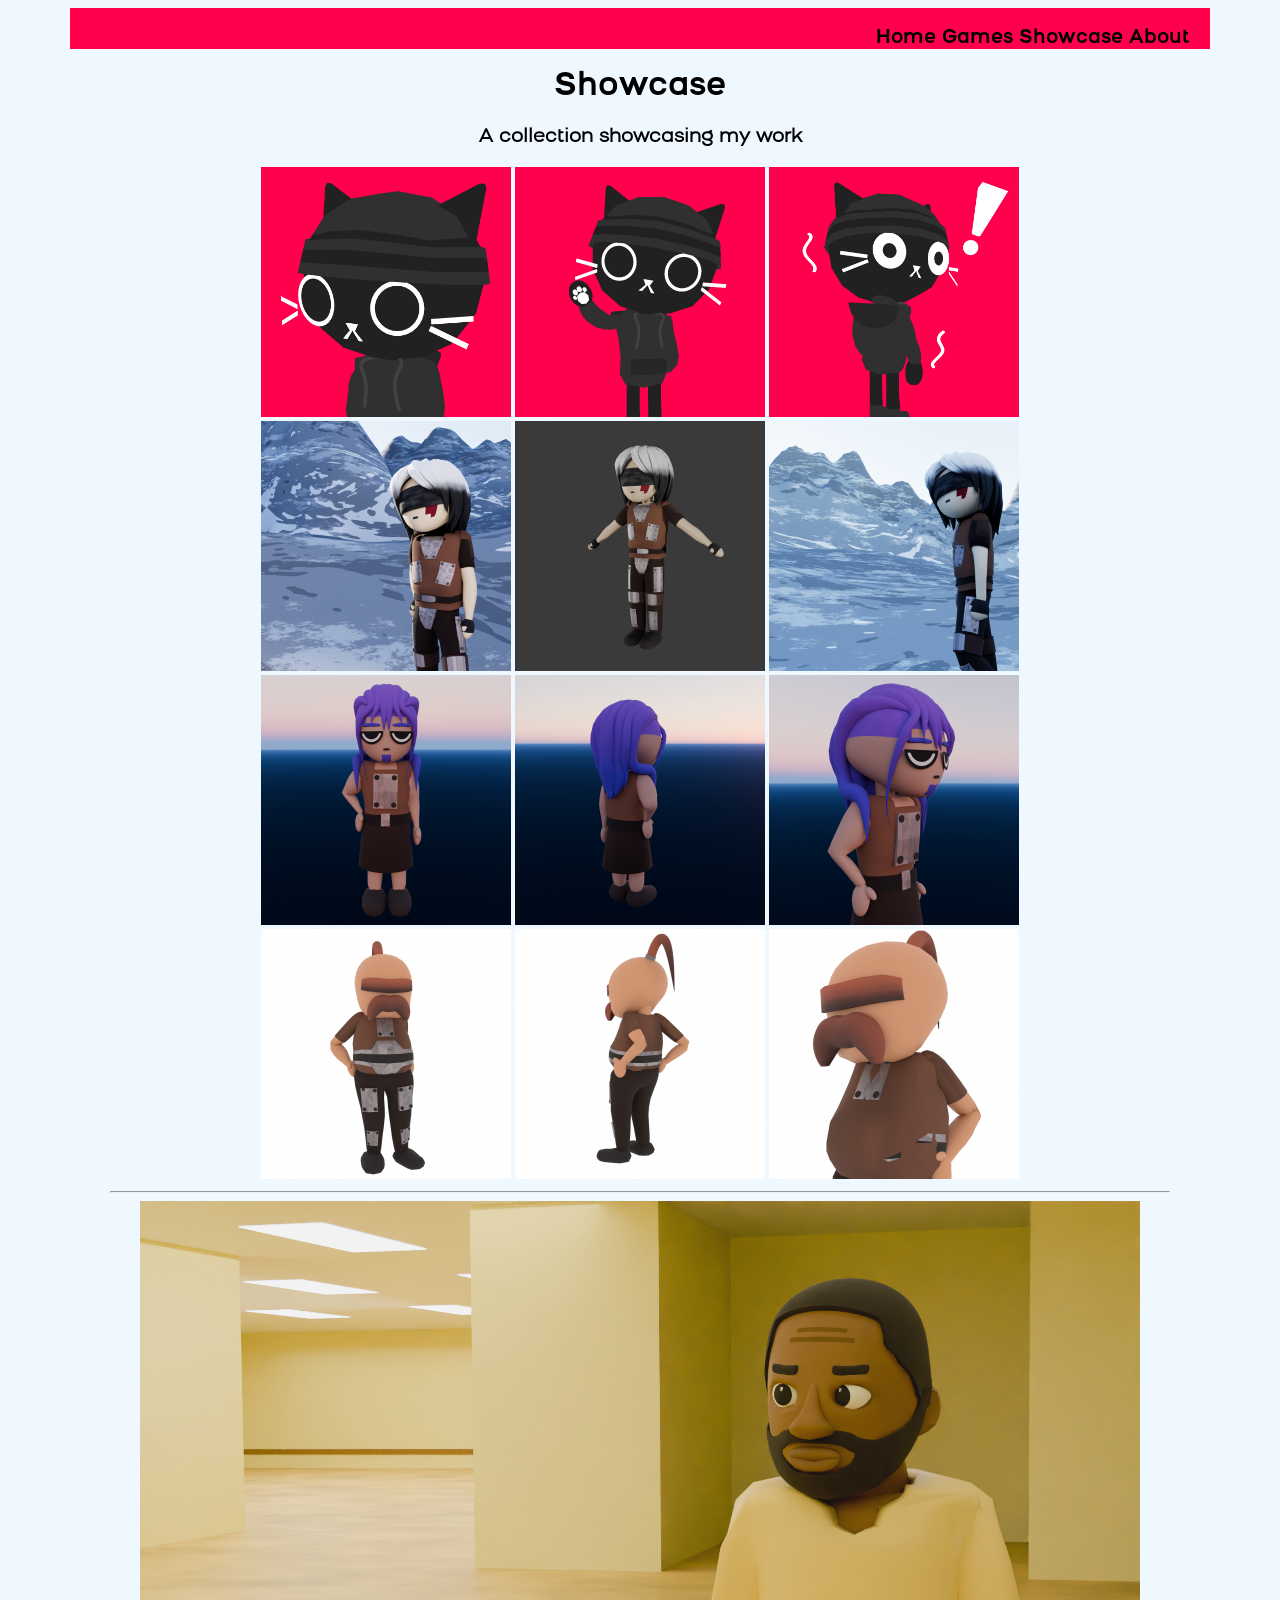
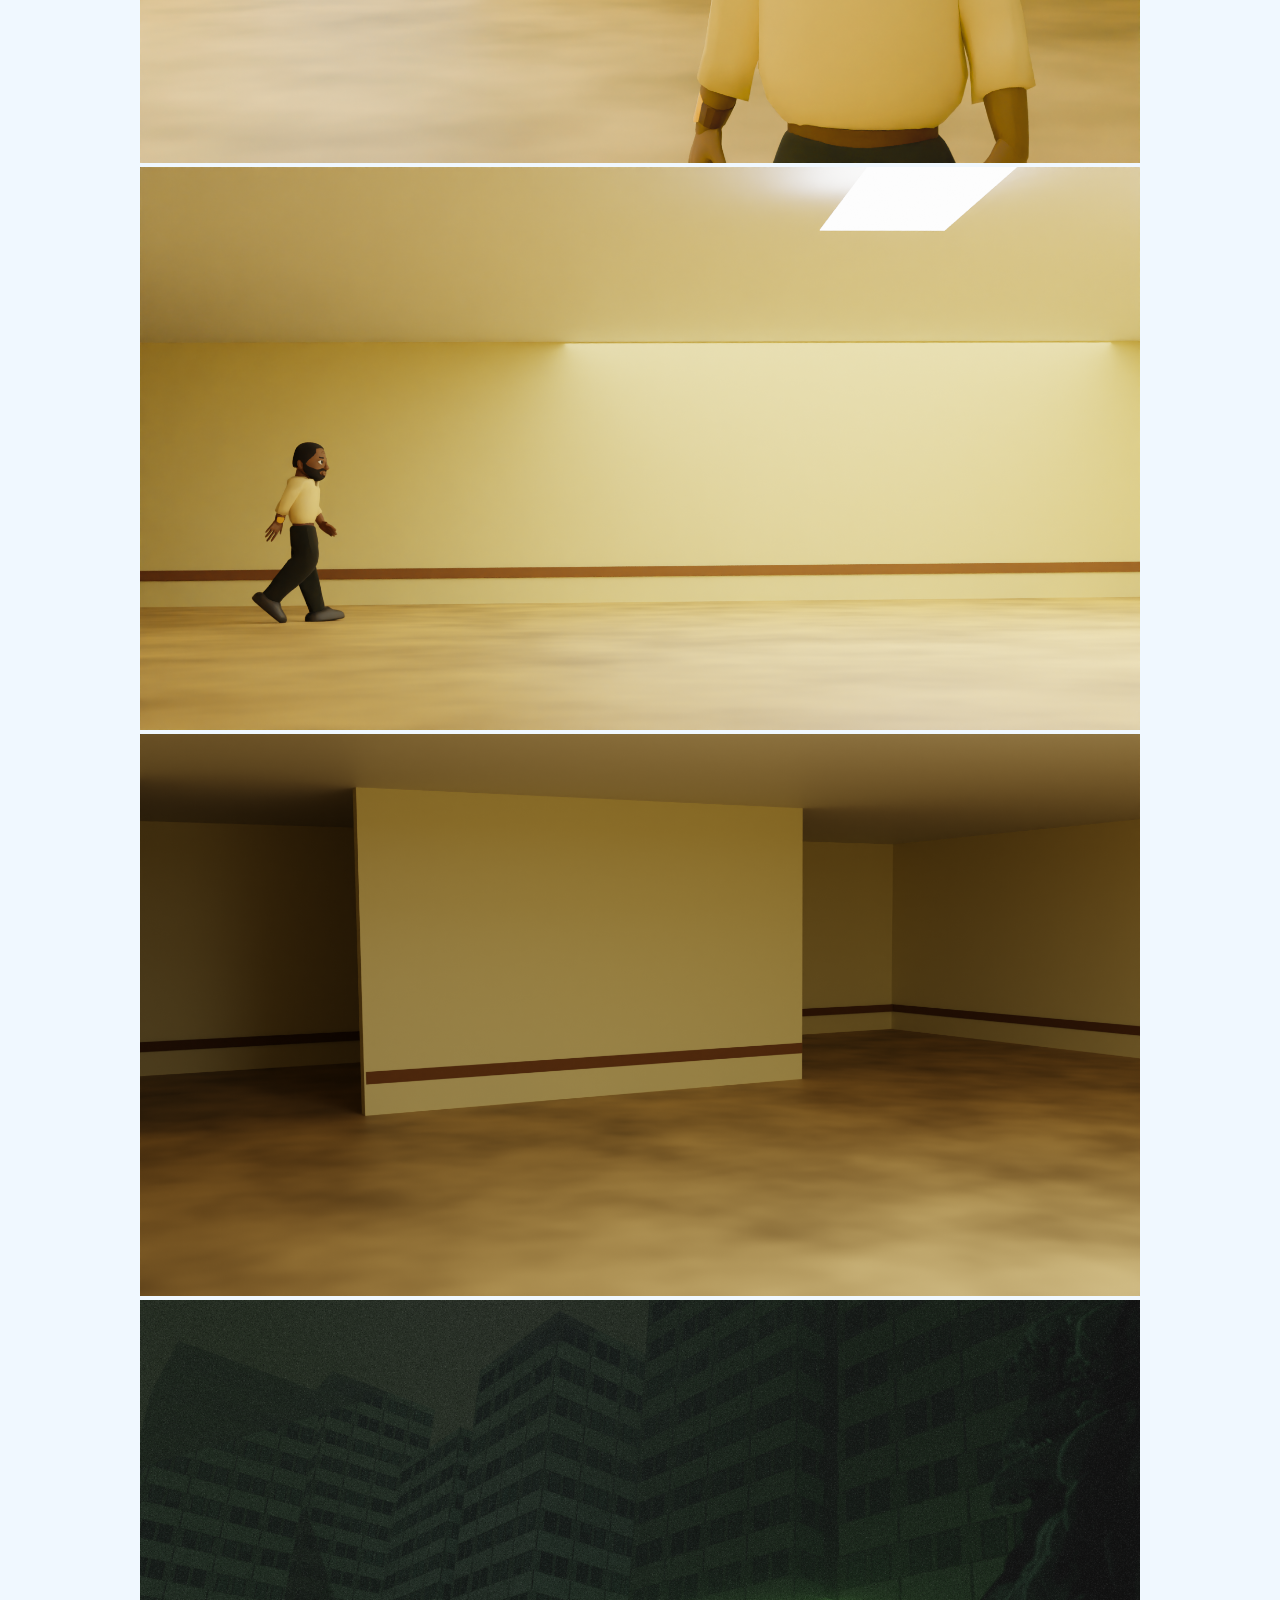
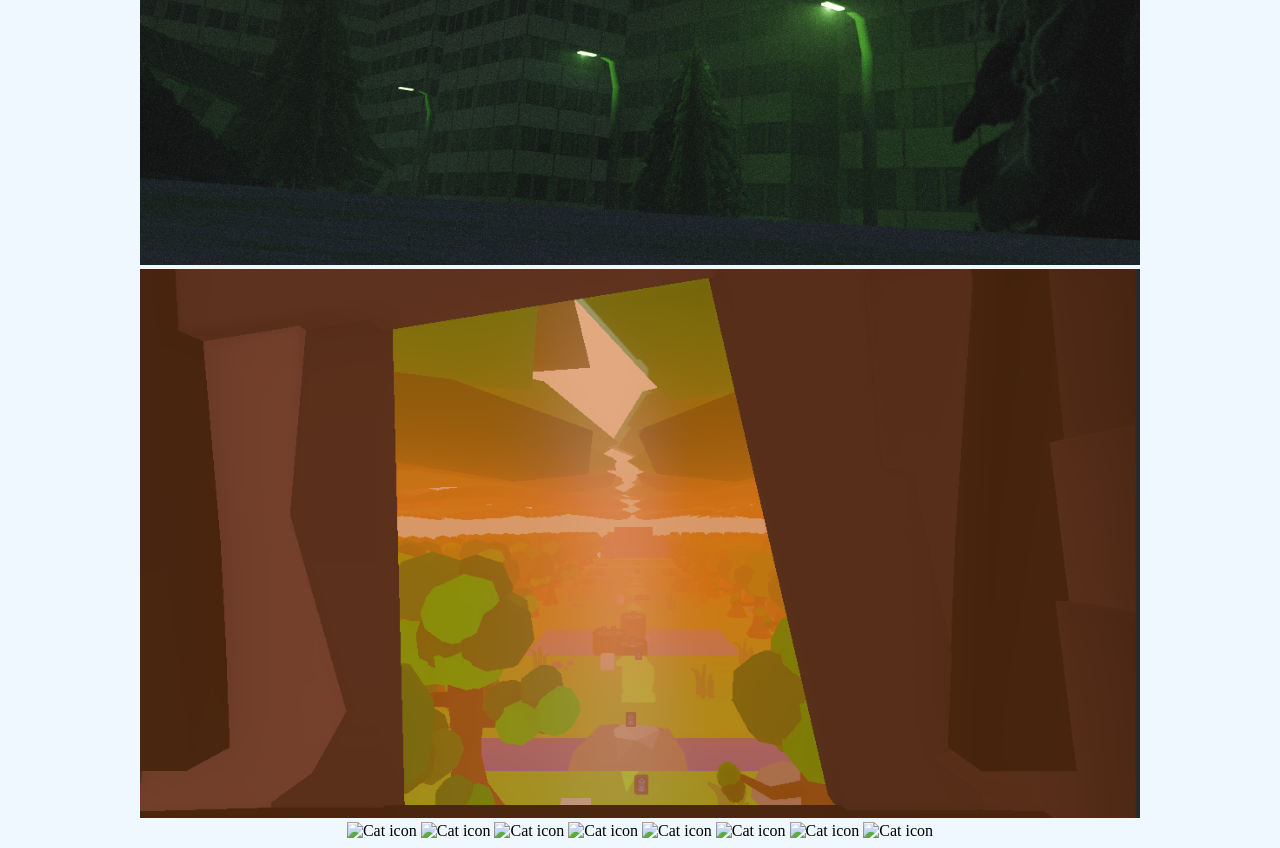
==== showcase.html @ 233fcb94 "BIG CHANGES" ====
<!DOCTYPE html>
<html>
  <head>
    <meta charset="UTF-8">
    <meta name="viewport" content="width=device-width, initial-scale=1.0">
    <title>Website</title>
    <!-- The style.css file allows you to change the look of your web pages.
         If you include the next line in all your web pages, they will all share the same look.
         This makes it easier to make new pages for your site. -->
    <link rel="stylesheet" href="style.css">
  </head>
  <body>
    
    <div id="topbar">
        <div id="topbar-text">
            <a href="index.html">Home</a>
            <a href="games.html">Games</a>
            <a href="showcase.html">Showcase</a>
            <a href="about.html">About</a>
        </div>
    </div>

    <div id="info">
        <h1>Showcase</h1>
        <h3>A collection showcasing my work</h3>
    </div>

    <div id="showcase-images">
        <div>
            <img src="images\MyukkoIcon.png" alt="Cat icon" width="250" height="250">
            <img src="images\showcase\MyukkoPic1.png" alt="Cat icon" width="250" height="250">
            <img src="images\showcase\MyukkoPic3.png" alt="Cat icon" width="250" height="250">
        </div>

        <div>
            <img src="images\showcase\KodaShowcase1.png" alt="Cat icon" width="250" height="250">
            <img src="images\showcase\KodaShowcase3.png" alt="Cat icon" width="250" height="250">
            <img src="images\showcase\KodaShowcase2.png" alt="Cat icon" width="250" height="250">
        </div>

        <div>
            <img src="images\showcase\IndigoShowcase1.png" alt="Cat icon" width="250" height="250">
            <img src="images\showcase\IndigoShowcase2.png" alt="Cat icon" width="250" height="250">
            <img src="images\showcase\IndigoShowcase3.png" alt="Cat icon" width="250" height="250">
        </div>
        
        <div>
            <img src="images\showcase\LayShowcase1.png" alt="Cat icon" width="250" height="250">
            <img src="images\showcase\LayShowcase2.png" alt="Cat icon" width="250" height="250">
            <img src="images\showcase\LayShowcase3.png" alt="Cat icon" width="250" height="250">
        </div>

        <hr>
        <div>
            <img src="images\showcase\clark.png" alt="Cat icon" width="1000" height="1000">
        </div>
        <div>
            <img src="images\showcase\clark2.png" alt="Cat icon" width="1000" height="1000">
        </div>
        <div>
            <img src="images\showcase\clark3.png" alt="Cat icon" width="1000" height="1000">
        </div>
        <div>
            <img src="images\showcase\liminalcitywidescreen.png" alt="Cat icon" width="1000" height="1000">
        </div>
        
        <div>
            <img src="images\showcase\falsehope\tutorial.png" alt="Cat icon" width="1000" height="1000">
            <img src="images\showcase\falsehope\tutorial1.png" alt="Cat icon" width="1000" height="1000">
            <img src="images\showcase\falsehope\tutorial3.png" alt="Cat icon" width="1000" height="1000">
            <img src="images\showcase\falsehope\caverns2.png" alt="Cat icon" width="1000" height="1000">
            <img src="images\showcase\falsehope\caverns3.png" alt="Cat icon" width="1000" height="1000">
            <img src="images\showcase\falsehope\caverns4.png" alt="Cat icon" width="1000" height="1000">
            <img src="images\showcase\falsehope\sky2.png" alt="Cat icon" width="1000" height="1000">
            <img src="images\showcase\falsehope\sky3.png" alt="Cat icon" width="1000" height="1000">
            <img src="images\showcase\falsehope\sky5.png" alt="Cat icon" width="1000" height="1000">
        </div>
    </div>
    
  </body>
</html>
---- style.css ----
@font-face {
    font-family: Bronova;
    src: url(bronova/Bronova_Regular.otf);
}

@font-face {
    font-family: Bronova_Bold;
    src: url(bronova/Bronova_Bold.otf);
}

#topbar-text {
    background-color: #ff004d;
    text-align: right;
    font-size: larger;
    font-weight: normal;
    font-family: Bronova_Bold;
    padding-top: 20px;
    padding-right: 20px;
}

#icon {
    background-color: #ff004d;
    text-align: center;
    img{
        max-width: 100%;
        height: auto;
    }
}

#info {
    text-align: center;
    line-height: auto;
    h1 {
        font-family: Bronova_Bold;
    }
    
    h3 {
        font-family: Bronova;
    }
}

#dropdown {
    text-align: center;
    font-family: Bronova_Bold;
    line-height: auto;
}


/* Showcase Page */
#showcase-images {
    text-align: center;
    margin-left: 40px;
    margin-right: 40px;
    img {
        max-width: 100%;
        height: auto;
    }
}

a {
    color: black;
    text-decoration: none;
}

p {
    text-align: center;
    font-family: Bronova;
    margin-left: 25%;
    margin-right: 25%;
}

h2 {
    text-align: center;
    font-family: Bronova;
    margin-left: 25%;
    margin-right: 25%;
}

body {
    background-color: aliceblue;
    margin-left: 70px;
    margin-right: 70px;
}
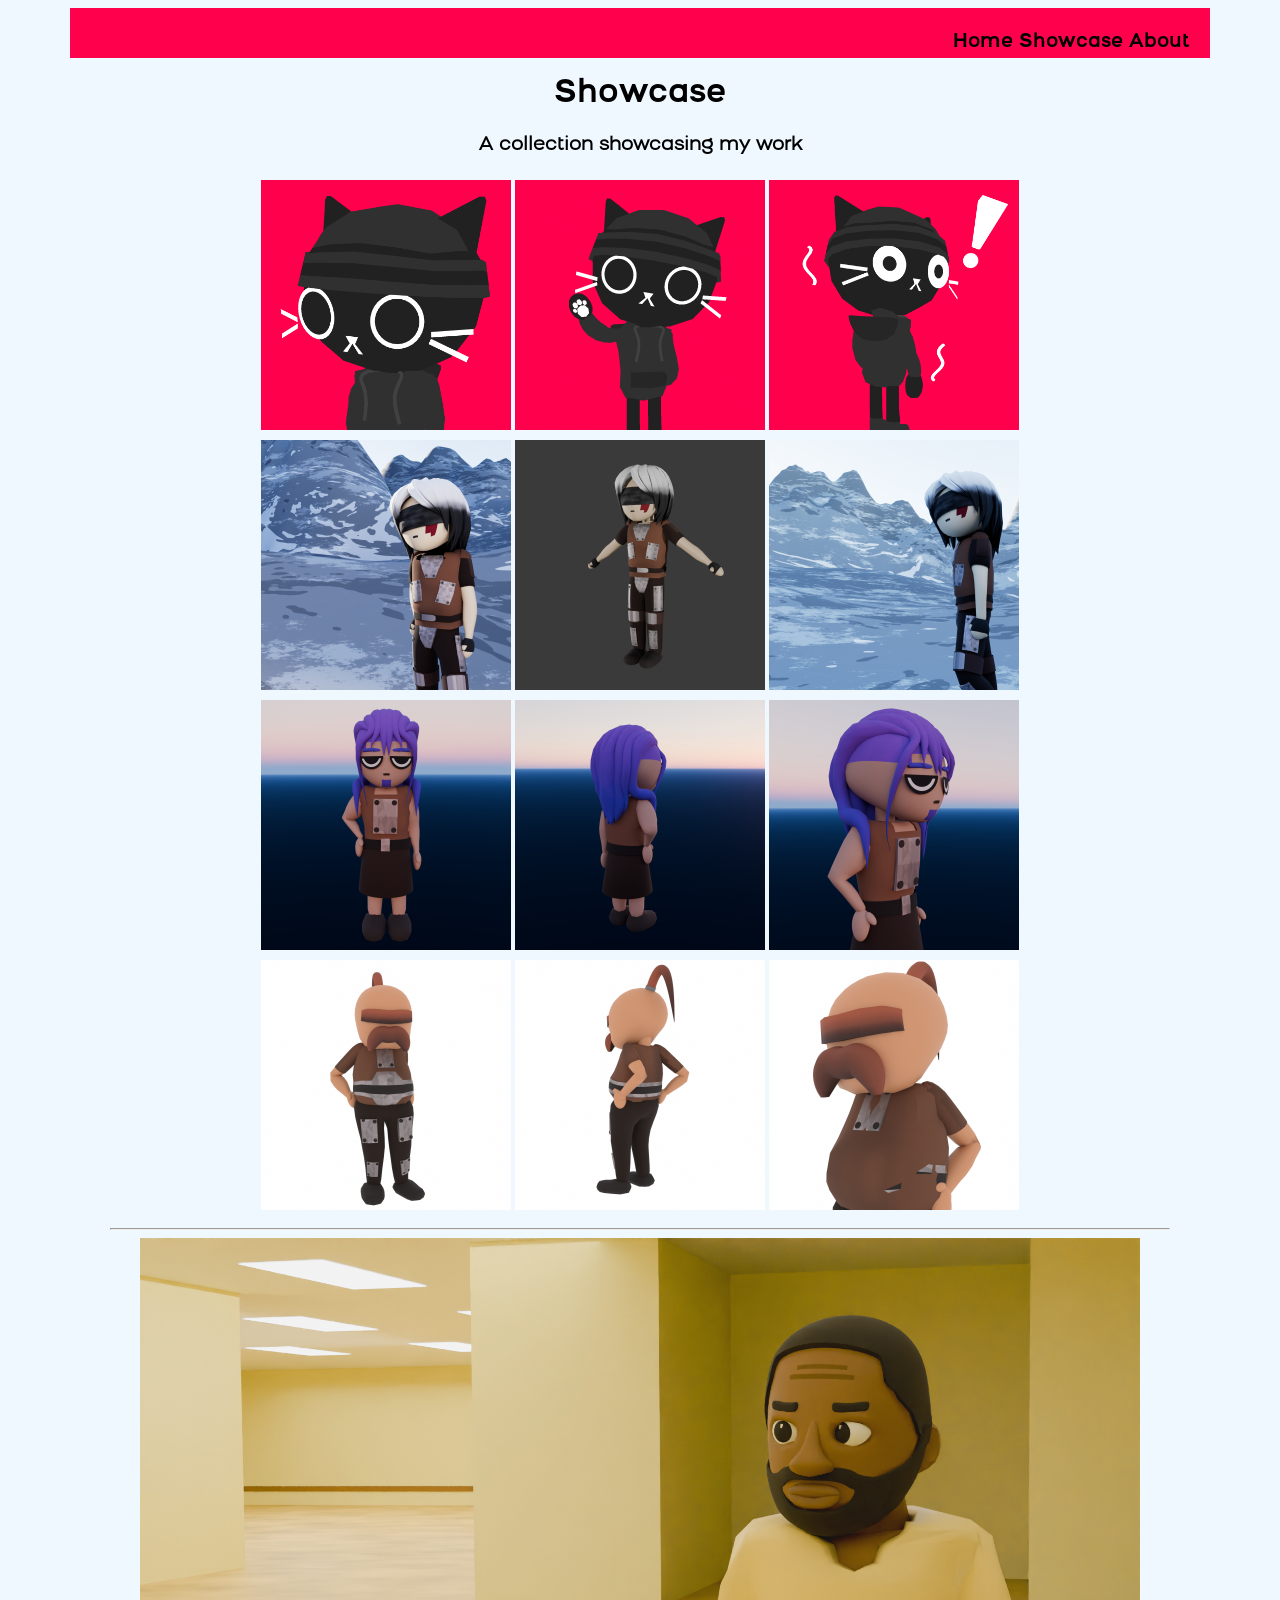
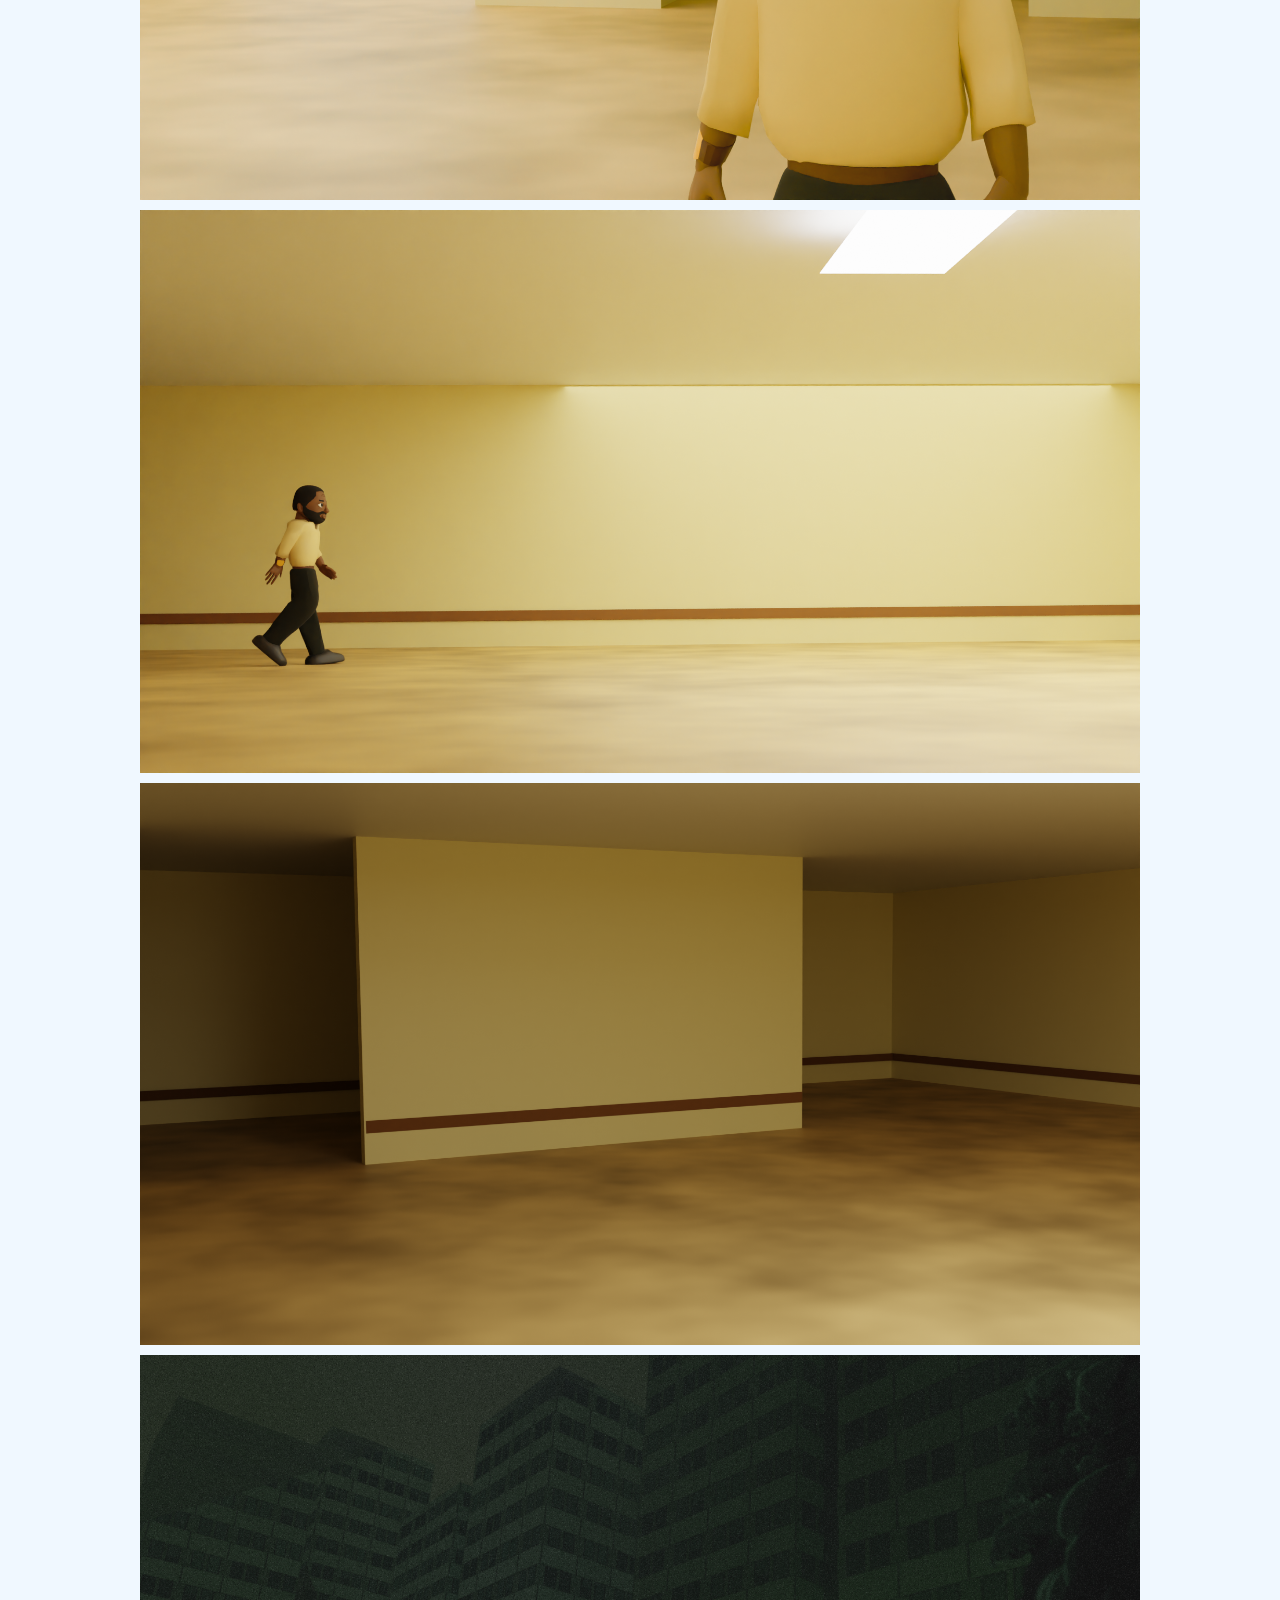
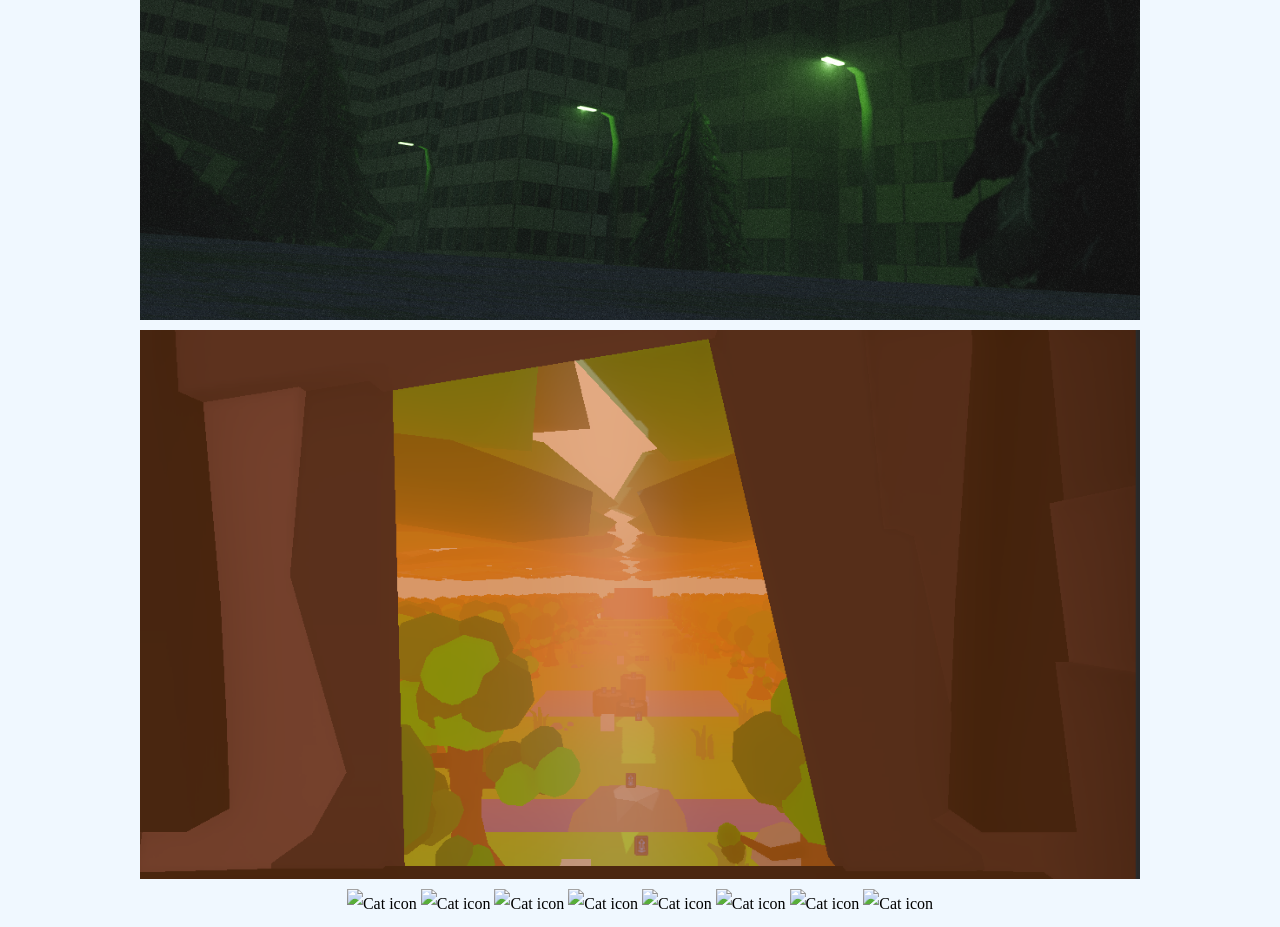
==== commit a9f62907: "Draft done" ====
--- a/showcase.html
+++ b/showcase.html
@@ -14,7 +14,6 @@
     <div id="topbar">
         <div id="topbar-text">
             <a href="index.html">Home</a>
-            <a href="games.html">Games</a>
             <a href="showcase.html">Showcase</a>
             <a href="about.html">About</a>
         </div>
--- a/style.css
+++ b/style.css
@@ -45,6 +45,12 @@
     line-height: auto;
 }
 
+#links {
+    text-align: center;
+    font-family: Bronova;
+    line-height: auto;
+}
+
 
 /* Showcase Page */
 #showcase-images {
@@ -80,4 +86,5 @@
     background-color: aliceblue;
     margin-left: 70px;
     margin-right: 70px;
+    line-height: 30px;
 }
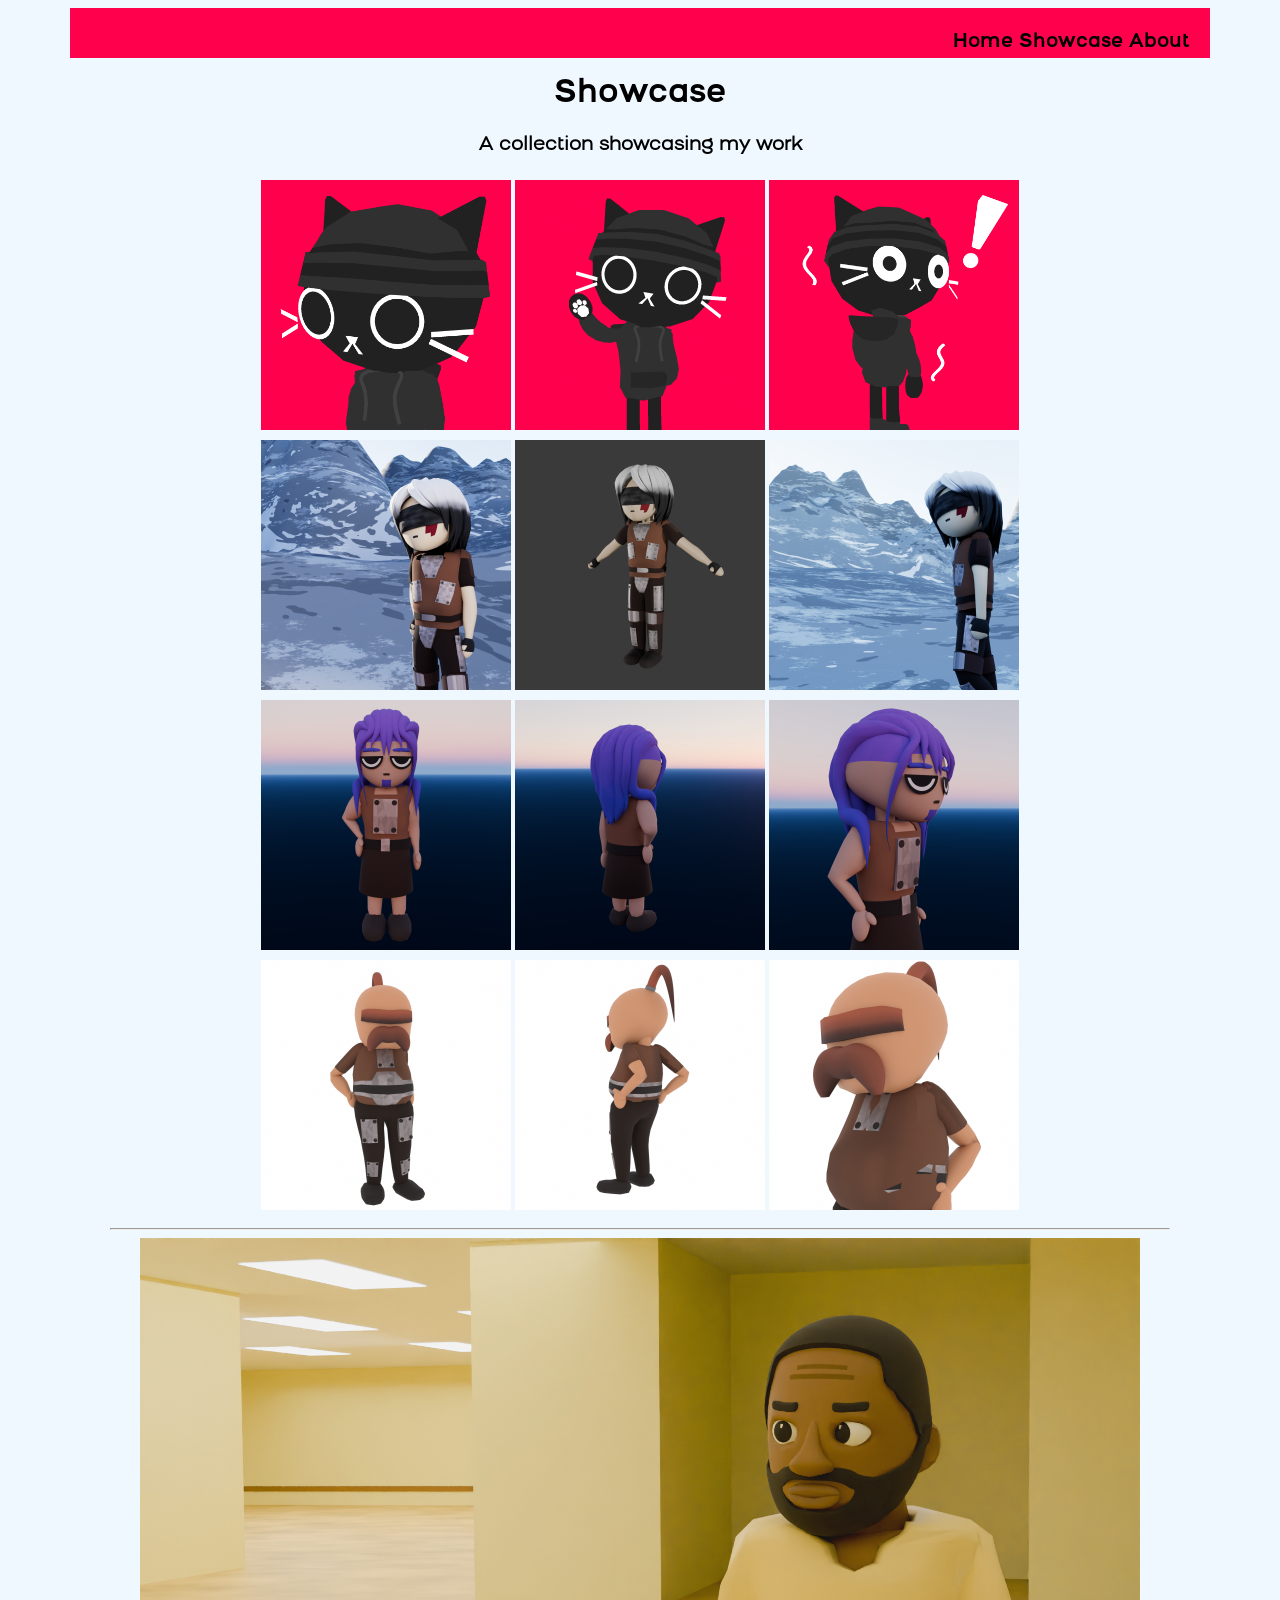
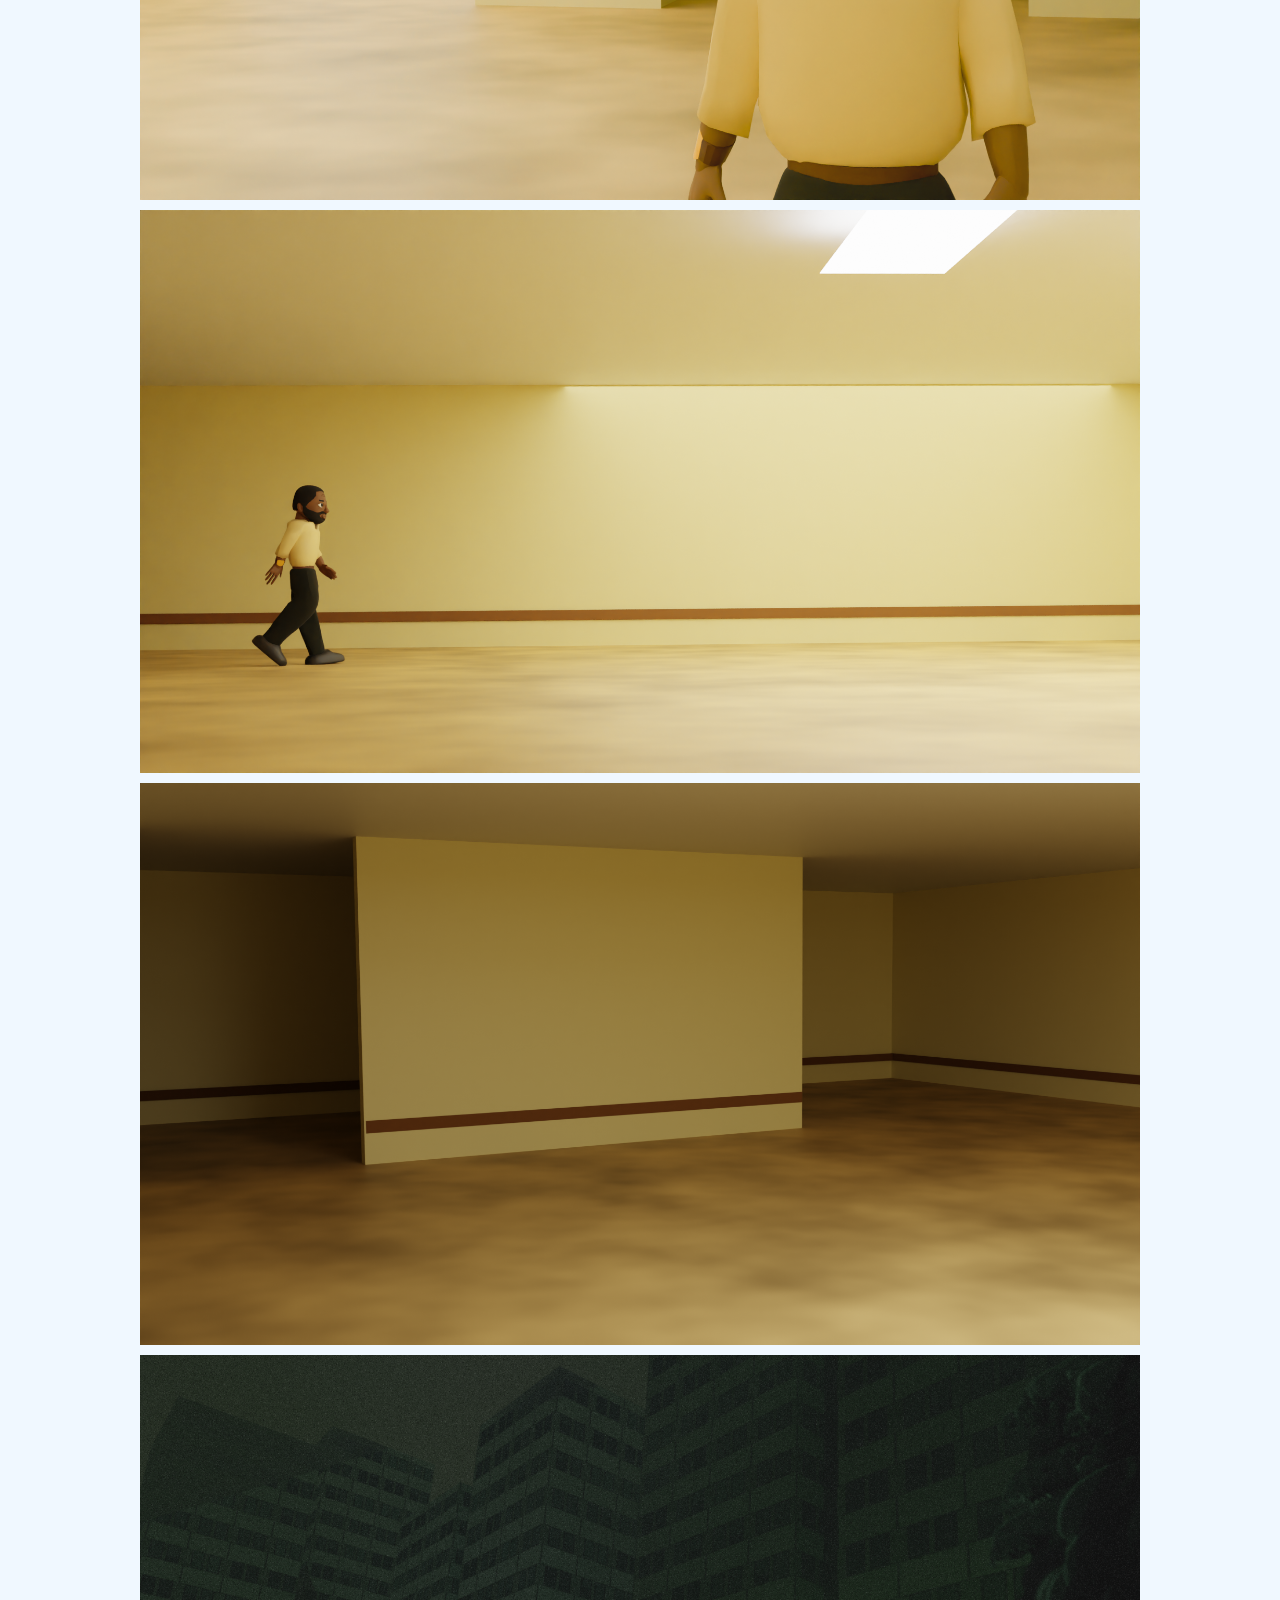
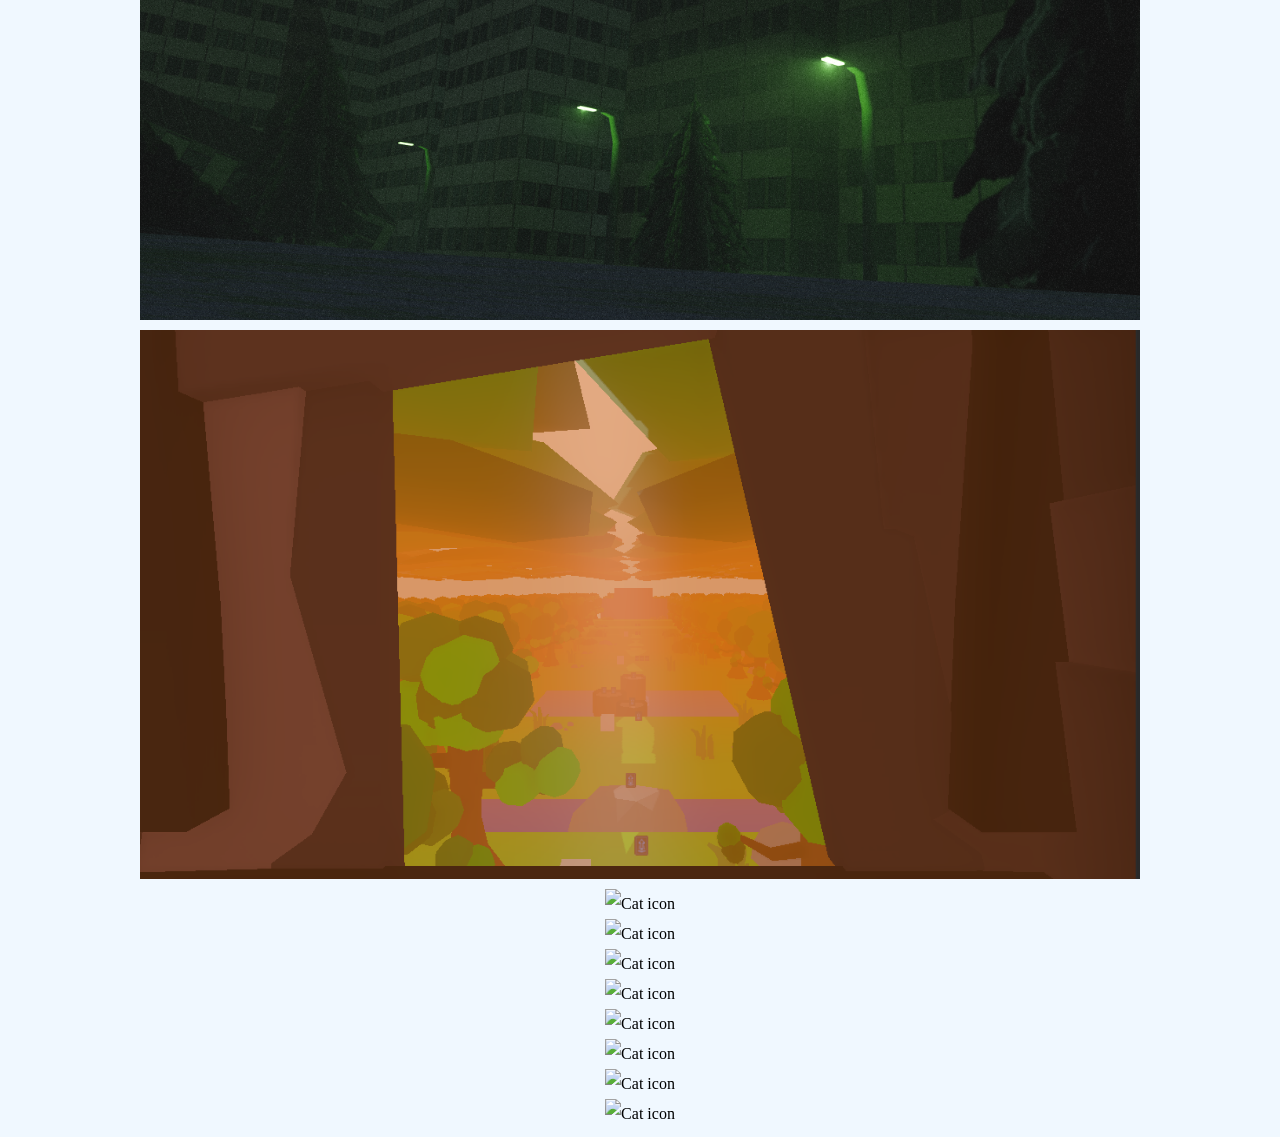
==== commit 1c59d63b: "Update showcase.html" ====
--- a/showcase.html
+++ b/showcase.html
@@ -62,17 +62,46 @@
         <div>
             <img src="images\showcase\liminalcitywidescreen.png" alt="Cat icon" width="1000" height="1000">
         </div>
+
+        <!--False hope images -->
+        <div>
+            <img src="images\showcase\falsehope\tutorial.png" alt="Cat icon" width="1000" height="1000">
+        </div>
         
         <div>
-            <img src="images\showcase\falsehope\tutorial.png" alt="Cat icon" width="1000" height="1000">
             <img src="images\showcase\falsehope\tutorial1.png" alt="Cat icon" width="1000" height="1000">
+        </div>
+        
+        <div>
             <img src="images\showcase\falsehope\tutorial3.png" alt="Cat icon" width="1000" height="1000">
+        </div>
+        
+        <div>
             <img src="images\showcase\falsehope\caverns2.png" alt="Cat icon" width="1000" height="1000">
+        </div>
+        
+        <div>
             <img src="images\showcase\falsehope\caverns3.png" alt="Cat icon" width="1000" height="1000">
+        </div>
+        
+        <div>
             <img src="images\showcase\falsehope\caverns4.png" alt="Cat icon" width="1000" height="1000">
+        </div>
+        
+        <div>
             <img src="images\showcase\falsehope\sky2.png" alt="Cat icon" width="1000" height="1000">
+        </div>
+        
+        <div>
             <img src="images\showcase\falsehope\sky3.png" alt="Cat icon" width="1000" height="1000">
+        </div>
+        
+        <div>
             <img src="images\showcase\falsehope\sky5.png" alt="Cat icon" width="1000" height="1000">
+        </div>
+        
+        
+        
         </div>
     </div>
     
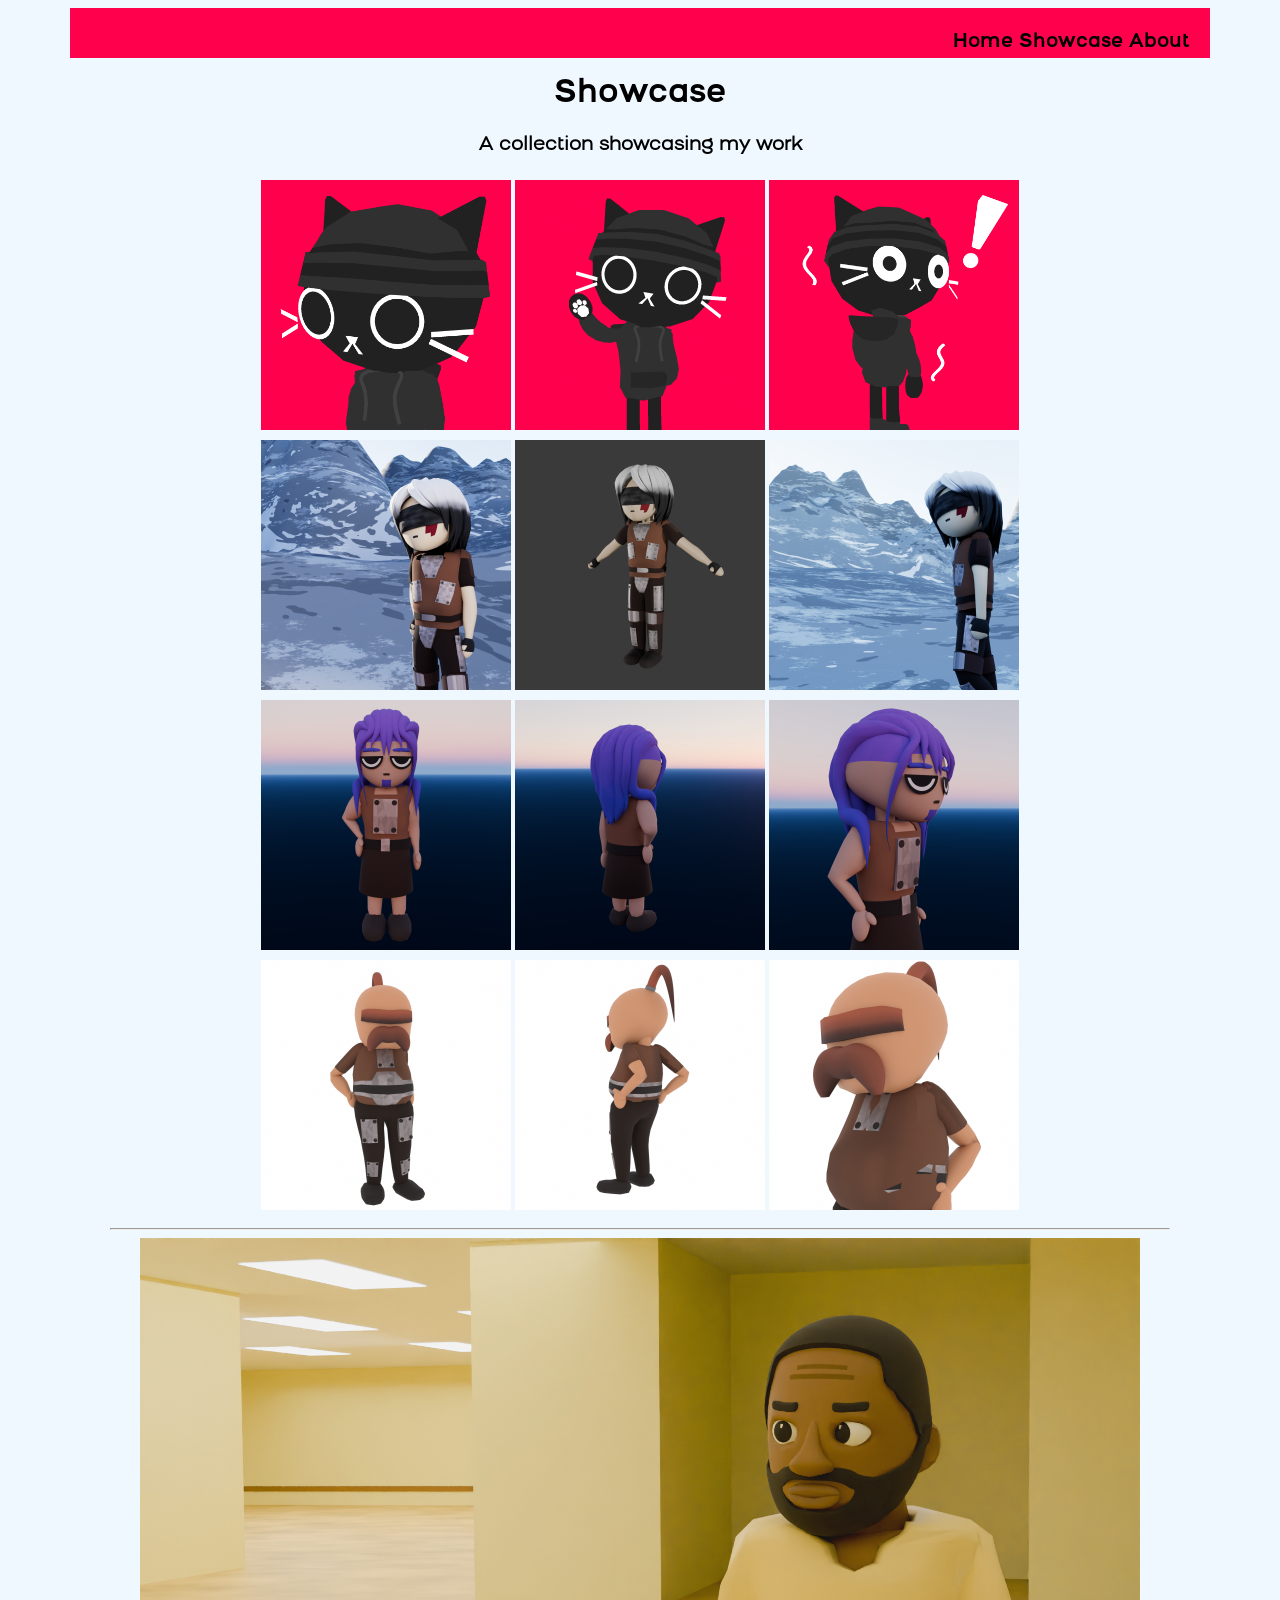
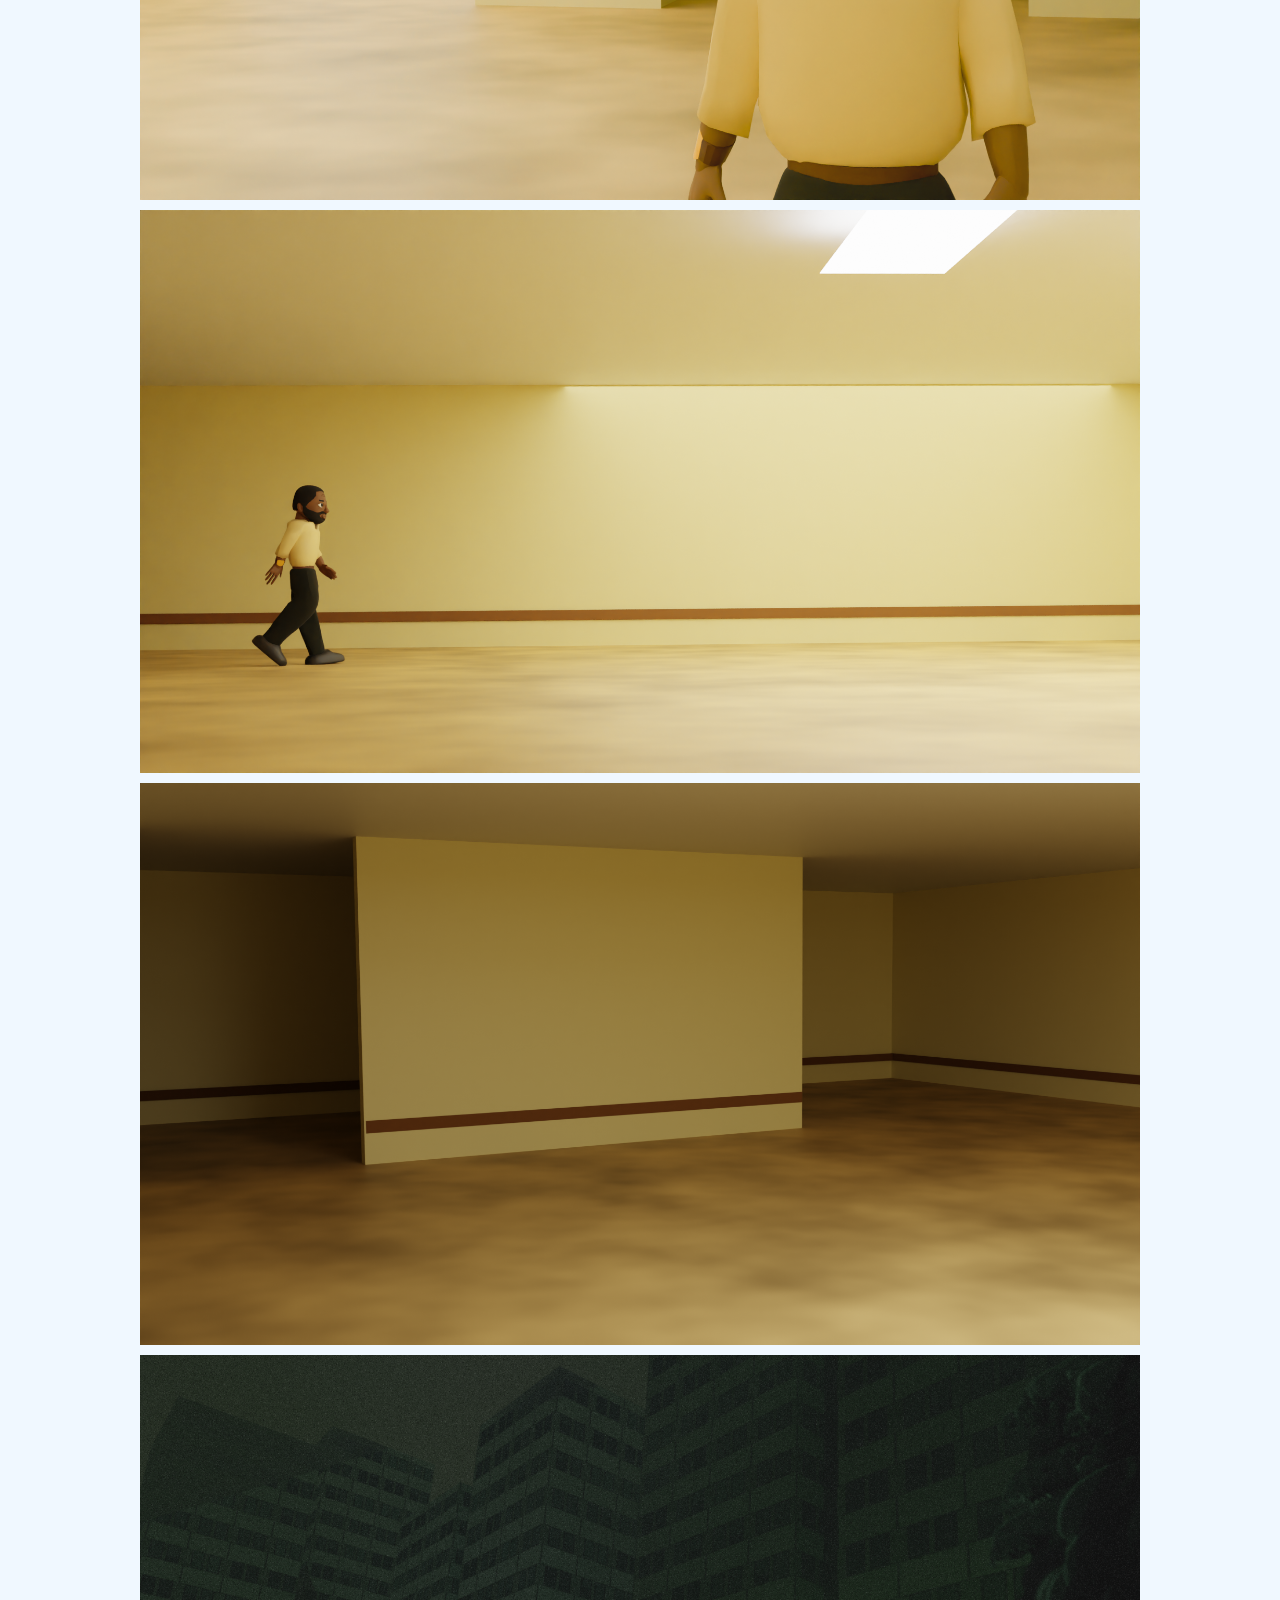
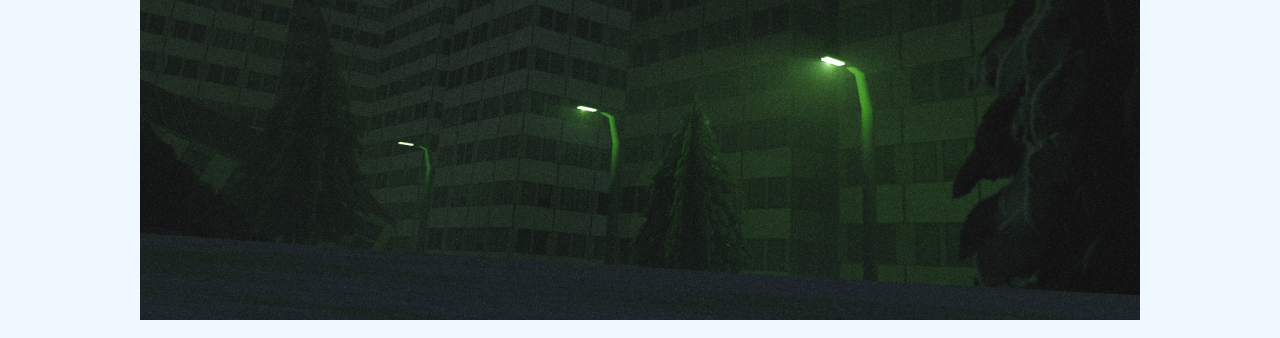
==== commit 1de54e3c: "Commented out false hope images" ====
--- a/showcase.html
+++ b/showcase.html
@@ -64,7 +64,7 @@
         </div>
 
         <!--False hope images -->
-        <div>
+        <!--<div>
             <img src="images\showcase\falsehope\tutorial.png" alt="Cat icon" width="1000" height="1000">
         </div>
         
@@ -99,7 +99,7 @@
         <div>
             <img src="images\showcase\falsehope\sky5.png" alt="Cat icon" width="1000" height="1000">
         </div>
-        
+    -->
         
         
         </div>
